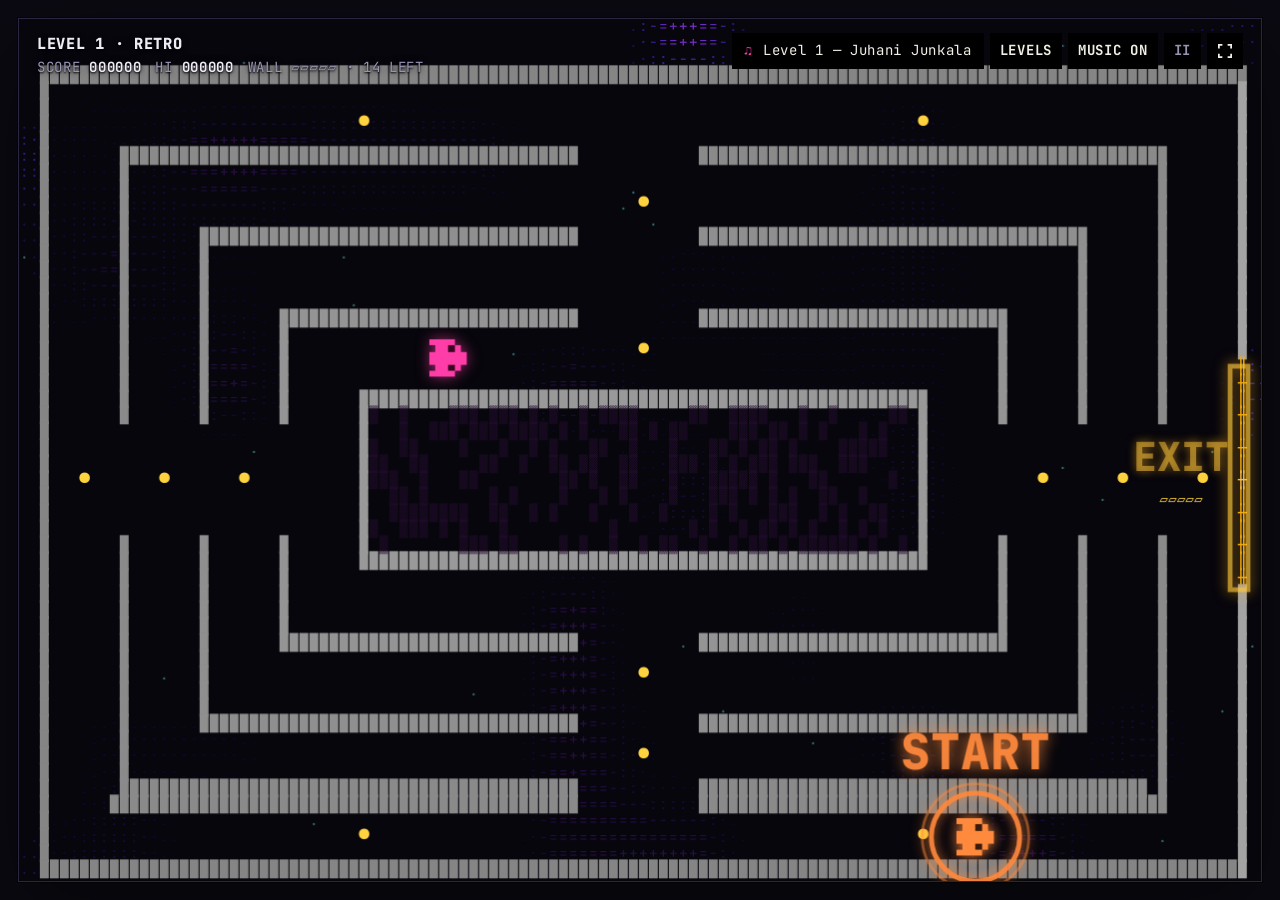
==== index.html @ b42446b8 "Screen-shaped levels, rooftop masts and moon, home-screen app manifest - Level 1 arena becomes a rec" ====
<!doctype html>
<html lang="en">
<head>
  <meta charset="utf-8">
  <meta name="viewport" content="width=device-width, initial-scale=1, viewport-fit=cover, user-scalable=no">
  <meta name="theme-color" content="#07060C">
  <meta name="color-scheme" content="dark">
  <meta name="apple-mobile-web-app-capable" content="yes">
  <meta name="apple-mobile-web-app-status-bar-style" content="black-translucent">
  <meta name="apple-mobile-web-app-title" content="Dodge 'Em">
  <meta name="mobile-web-app-capable" content="yes">
  <meta name="description" content="Dodge 'Em Beyond: a one-button neon glyph-art reimagining of Atari's Dodge 'Em. Clear the arena, break the wall, drive into the next world.">
  <title>Dodge 'Em Beyond</title>
  <link rel="icon" type="image/svg+xml" href="data:image/svg+xml,%3Csvg xmlns='http://www.w3.org/2000/svg' viewBox='0 0 8 8' shape-rendering='crispEdges'%3E%3Crect width='8' height='8' rx='1' fill='%2307060C'/%3E%3Cpath fill='%23FF8A3D' d='M3,1h2v1H3zM2,2h4v1H2zM1,3h6v3H1zM1,6h1v1H1zM3,6h2v1H3zM6,6h1v1H6z'/%3E%3Cpath fill='%233A1A0A' d='M2,3h1v1H2zM5,3h1v1H5z'/%3E%3C/svg%3E">

  <link rel="preconnect" href="https://fonts.googleapis.com">
  <link rel="preconnect" href="https://fonts.gstatic.com" crossorigin>
  <!-- Fonts are progressive enhancement: non-blocking; offline / file:// uses the fallback stacks. -->
  <link rel="stylesheet" href="https://fonts.googleapis.com/css2?family=JetBrains+Mono:wght@400;700;800&amp;family=Rubik+Mono+One&amp;display=swap" media="print" onload="this.media='all'">
  <noscript><link rel="stylesheet" href="https://fonts.googleapis.com/css2?family=JetBrains+Mono:wght@400;700;800&amp;family=Rubik+Mono+One&amp;display=swap"></noscript>

  <!-- "Add to Home Screen" on phones / tablets: opens as a fullscreen landscape app (no browser swipe-to-exit) -->
  <link rel="manifest" href="manifest.webmanifest">
  <link rel="apple-touch-icon" href="assets/icon.svg">
  <link rel="stylesheet" href="css/style.css?v=47">

  <script defer src="js/game.js?v=47"></script>
  <script defer src="js/render.js?v=47"></script>
  <script defer src="js/audio.js?v=47"></script>
</head>
<body>
  <main class="app" id="app">
    <div id="stage" class="stage" tabindex="0" role="application" aria-label="Dodge 'Em Beyond. Hold anywhere or any key.">
      <canvas id="cv" aria-hidden="true"></canvas>

      <div class="hud">
        <div class="hud-bar">
          <div class="tl">
            <span class="lv" id="hLv">LEVEL 1 · NEON SQUARE</span>
            <span class="stats">
              <span class="stat">SCORE <b id="hScore">000000</b></span>
              <span class="stat">HI <b id="hHi">000000</b></span>
              <span class="stat" id="hDots">DOTS 42</span>
            </span>
          </div>
          <div class="tr">
            <div class="np" title="Now playing"><span class="note" aria-hidden="true">♫</span><span class="np-text" id="hNp">01 · Head On At Midnight</span></div>
            <button type="button" class="hbtn" id="bLevels" aria-label="Choose level">LEVELS</button>
            <button type="button" class="hbtn" id="bMusic" aria-label="Toggle music">MUSIC ON</button>
            <button type="button" class="hbtn" id="bPause" aria-label="Pause">II</button>
            <button type="button" class="hbtn icon" id="bFull" aria-label="Toggle fullscreen">
              <svg viewBox="0 0 16 16" width="14" height="14" aria-hidden="true" focusable="false"><path d="M1 5V1h4M11 1h4v4M15 11v4h-4M5 15H1v-4" fill="none" stroke="currentColor" stroke-width="2"/></svg>
            </button>
          </div>
        </div>
        <div class="toast" id="toast" role="status" aria-live="polite"></div>
      </div>

      <div class="screen" id="sOver" hidden>
        <div class="card result" role="dialog" aria-label="Run over">
          <div class="big" id="oScore">000000</div>
          <div class="best" id="oBest">BEST 000000</div>
          <p class="info" id="oInfo">Level 1 · so close</p>
          <button type="button" class="go" id="bAgain">▶ Go again</button>
          <span class="blink">Tap · Click · Space to go again</span>
        </div>
      </div>

      <div class="screen level-screen" id="sLevel" hidden>
        <div class="card level-card" role="dialog" aria-label="Next level">
          <span class="lv-kind" id="lKind">LEVEL 2</span>
          <h1 id="lName">OFFRAMP 1</h1>
          <ul class="tips" id="lTips"></ul>
          <span class="blink">Press any key · click · tap to start</span>
        </div>
      </div>

      <div class="screen levels-screen" id="sLevels" hidden>
        <div class="card levels-card" role="dialog" aria-label="Choose level">
          <h1>Choose level</h1>
          <div class="lv-grid" id="lvGrid"></div>
          <div class="lv-actions">
            <button type="button" class="lv-close" id="bLvClose">✕ Close</button>
            <button type="button" class="lv-reset" id="bLvReset">Start from level 1</button>
          </div>
        </div>
      </div>

      <div class="screen" id="sPause" hidden>
        <div class="card pause-card" role="dialog" aria-label="Paused">
          <h1>Paused</h1>
          <span class="resume" aria-hidden="true">▶</span>
        </div>
      </div>

      <noscript>
        <div class="screen noscript">
          <div class="card">
            <h1>Dodge 'Em <span>Beyond</span></h1>
            <p class="info">This game needs JavaScript. Please enable it and reload.</p>
          </div>
        </div>
      </noscript>
    </div>
  </main>

  <!-- phones / tablets held upright: ask to turn the device sideways (the game is played in landscape) -->
  <div class="rotate" id="rotate" role="alert">
    <div class="phone" aria-hidden="true"></div>
    <strong>Rotate your device</strong>
    <span>Dodge 'Em Beyond plays in landscape</span>
  </div>
</body>
</html>
---- css/style.css ----
/* Dodge 'Em Beyond (v2 · one-button): dark neon-arcade look.
   Layout: the full stage (plus safe areas) on every device; the whole stage is the input button.
   Breakpoints:
     - base                                   : phones portrait / default
     - max-width 520px / max-width 360px      : narrow HUD compaction (down to 320px)
     - landscape + max-height 500px           : phone landscape (thin HUD, short result card)
     - min-width 768px + min-height 600px     : tablet (bigger HUD)
     - min-width 1024px + (pointer: fine)     : desktop (centered wide stage, pointer cursor)
*/

:root {
  color-scheme: dark;
  --ground: #0B0A12;
  --deep: #07060C;
  --line: #2A2640;
  --ink: #EEEAF6;
  --dim: #9A94B3;
  --orange: #FF8A3D;
  --magenta: #FF3DA8;
  --cyan: #3DE0FF;
  --yellow: #FFD23F;
  --violet: #8B5CFF;
  --chip: #000;
  --chip-ink: #F2EFE6;

  --display: "Rubik Mono One", "Arial Black", "Helvetica Neue", Impact, sans-serif;
  --mono: "JetBrains Mono", ui-monospace, "SFMono-Regular", "Cascadia Mono", Consolas, Menlo, "Liberation Mono", monospace;

  --frame: 10px;
  --edge: 14px;
  --hud-fs: 12px;
  --hbtn-h: 30px;

  --sat: env(safe-area-inset-top, 0px);
  --sar: env(safe-area-inset-right, 0px);
  --sab: env(safe-area-inset-bottom, 0px);
  --sal: env(safe-area-inset-left, 0px);
}

[hidden] { display: none !important; }

*, *::before, *::after { box-sizing: border-box; }

html, body {
  height: 100%;
  margin: 0;
  padding: 0;
  background: var(--ground);
  color: var(--ink);
  overflow: hidden;
  overscroll-behavior: none;
  touch-action: none; /* no browser pan / pull-to-refresh gestures anywhere: they can knock the game out of fullscreen */
}

html {
  -webkit-text-size-adjust: 100%;
  text-size-adjust: 100%;
}

body {
  font-family: var(--mono);
  font-size: 14px;
  line-height: 1.4;
  -webkit-tap-highlight-color: transparent;
  -webkit-font-smoothing: antialiased;
  -moz-osx-font-smoothing: grayscale;
  -webkit-touch-callout: none;
}

button { font: inherit; color: inherit; }

/* ---------- app shell: just the stage, inside the safe areas ---------- */
.app {
  position: fixed;
  inset: 0;
  width: 100%;
  height: 100vh;
  height: 100dvh;
  display: flex;
  flex-direction: column;
  padding:
    max(var(--sat), var(--frame))
    max(var(--sar), var(--frame))
    max(var(--sab), var(--frame))
    max(var(--sal), var(--frame));
  overflow: hidden;
  -webkit-user-select: none;
  user-select: none;
}

/* ---------- stage = the one big button ---------- */
#stage {
  position: relative;
  flex: 1 1 auto;
  min-height: 0;
  min-width: 0;
  background: var(--deep);
  border: 1px solid var(--line);
  overflow: hidden;
  outline: none;
  cursor: default;
  touch-action: none;
  -webkit-touch-callout: none;
  -webkit-user-select: none;
  user-select: none;
  contain: layout paint;
  transition: border-color .12s, box-shadow .12s;
}
/* subtle press feedback (also usable by JS via .held) */
#stage:active,
#stage.held {
  border-color: rgba(255, 138, 61, .55);
  box-shadow: inset 0 0 0 1px rgba(255, 138, 61, .25), inset 0 0 40px rgba(255, 138, 61, .08);
}
#stage:focus-visible { border-color: var(--yellow); }

#cv {
  position: absolute;
  inset: 0;
  width: 100%;
  height: 100%;
  display: block;
  touch-action: none;
  -webkit-touch-callout: none;
}

/* ---------- HUD ---------- */
.hud {
  position: absolute;
  inset: 0;
  pointer-events: none;
  font-size: var(--hud-fs);
  letter-spacing: .05em;
}

.hud-bar {
  position: absolute;
  top: 10px;
  left: var(--edge);
  right: var(--edge);
  display: flex;
  flex-wrap: wrap;
  align-items: flex-start;
  justify-content: space-between;
  gap: 6px 12px;
}

.tl {
  display: flex;
  flex-direction: column;
  gap: 3px;
  min-width: 0;
  flex: 1 1 auto;
  text-shadow: 0 1px 2px #000, 0 0 6px var(--deep);
}

.lv {
  font-weight: 800;
  color: var(--ink);
  white-space: nowrap;
  overflow: hidden;
  text-overflow: ellipsis;
}

.stats {
  color: var(--dim);
  font-variant-numeric: tabular-nums;
  display: flex;
  flex-wrap: wrap;
  gap: 2px 14px;
}
.stats .stat { white-space: nowrap; }
.stats b { color: var(--ink); font-weight: 700; }

.tr {
  display: flex;
  gap: 6px;
  align-items: center;
  justify-content: flex-end;
  pointer-events: auto;
  min-width: 0;
  flex: 0 1 auto;
  margin-left: auto;
}

/* Now-playing chip: black box, magenta note (Claude FM style) */
.np {
  display: flex;
  align-items: center;
  gap: 10px;
  min-width: 0;
  max-width: min(46vw, 340px);
  height: var(--hbtn-h);
  padding: 0 12px;
  background: var(--chip);
  color: var(--chip-ink);
  white-space: nowrap;
  overflow: hidden;
}
.np .note { color: var(--magenta); flex: none; }
.np .np-text {
  min-width: 0;
  overflow: hidden;
  text-overflow: ellipsis;
  white-space: nowrap;
}

.hbtn {
  flex: none;
  height: var(--hbtn-h);
  min-width: var(--hbtn-h);
  padding: 0 10px;
  display: inline-flex;
  align-items: center;
  justify-content: center;
  font-family: var(--mono);
  font-size: var(--hud-fs);
  font-weight: 700;
  letter-spacing: .05em;
  background: var(--chip);
  color: var(--chip-ink);
  border: 0;
  border-radius: 0;
  cursor: pointer;
  touch-action: manipulation;
  -webkit-appearance: none;
  appearance: none;
}
.hbtn.icon { padding: 0; }
.hbtn[aria-pressed="false"], .hbtn.off { color: var(--dim); }
@media (hover: hover) {
  .hbtn:hover { color: var(--orange); }
}
.hbtn:active { color: var(--orange); }

/* ---------- toast (unused in v2, kept harmless) ---------- */
.toast {
  position: absolute;
  left: 50%;
  bottom: 14px;
  transform: translateX(-50%);
  width: max-content;
  max-width: calc(100% - 28px);
  padding: 8px 16px;
  background: rgba(0, 0, 0, .82);
  color: var(--yellow);
  font-size: 13px;
  text-align: center;
  opacity: 0;
  transition: opacity .25s;
  pointer-events: none;
}
.toast.on { opacity: 1; }
.toast:empty { display: none; }

/* ---------- overlays: compact, the board stays visible ---------- */
.screen {
  position: absolute;
  inset: 0;
  z-index: 2;
  display: flex;
  align-items: center;
  justify-content: center;
  padding: 12px;
  background: transparent;
  pointer-events: none;           /* taps fall through to #stage (restart / resume) */
}

.card {
  pointer-events: auto;
  width: min(70%, 360px);
  max-height: 100%;
  overflow: hidden auto;
  overscroll-behavior: contain;
  display: flex;
  flex-direction: column;
  align-items: center;
  gap: 8px;
  padding: 16px 18px;
  text-align: center;
  background: rgba(7, 6, 12, .72);
  border: 1px solid rgba(42, 38, 64, .9);
  box-shadow: 0 12px 40px rgba(0, 0, 0, .45);
  -webkit-backdrop-filter: blur(3px);
  backdrop-filter: blur(3px);
}
.card > * { flex: none; max-width: 100%; }

.card h1 {
  margin: 0;
  font-family: var(--display);
  font-weight: 400;
  font-size: clamp(18px, 5vw, 28px);
  line-height: 1.05;
}
.card h1 span {
  background: linear-gradient(90deg, var(--cyan), var(--violet) 40%, var(--magenta) 70%, var(--orange));
  -webkit-background-clip: text;
  background-clip: text;
  -webkit-text-fill-color: transparent;
  color: transparent;
}

.big {
  font-family: var(--display);
  font-size: clamp(26px, 9vw, 44px);
  line-height: 1;
  color: var(--yellow);
  font-variant-numeric: tabular-nums;
  text-shadow: 0 0 18px rgba(255, 210, 63, .35);
}

.best {
  font-size: 12px;
  font-weight: 700;
  letter-spacing: .12em;
  color: var(--cyan);
  font-variant-numeric: tabular-nums;
}

.info {
  margin: 0;
  color: var(--dim);
  font-size: 12px;
  line-height: 1.45;
}

.go {
  margin-top: 4px;
  min-height: 44px;
  padding: 10px 22px;
  font-family: var(--display);
  font-size: 14px;
  font-weight: 400;
  background: var(--orange);
  color: #1A0B02;
  border: 0;
  border-radius: 0;
  cursor: pointer;
  touch-action: manipulation;
  -webkit-appearance: none;
  appearance: none;
  box-shadow: 0 0 20px rgba(255, 138, 61, .35);
}
@media (hover: hover) {
  .go:hover { background: #FFA566; }
}
.go:active { background: #FFA566; transform: translateY(1px); }

.blink {
  animation: de-blink 1.1s steps(2) infinite;
  color: var(--yellow);
  font-size: 10px;
  letter-spacing: .12em;
  text-transform: uppercase;
}
@keyframes de-blink { 50% { opacity: 0; } }

.pause-card { width: auto; min-width: 160px; padding: 14px 22px; }

/* level select */
.levels-screen { z-index: 4; background: rgba(7, 6, 12, .72); pointer-events: auto; }
.levels-card { width: min(92%, 520px); gap: 12px; background: rgba(7, 6, 12, .94); }
.lv-grid { display: grid; grid-template-columns: repeat(2, minmax(0, 1fr)); gap: 8px; }
.lv-btn {
  font-family: var(--mono);
  display: flex;
  flex-direction: column;
  align-items: flex-start;
  gap: 2px;
  padding: 10px 12px;
  min-height: 56px;
  background: #15131F;
  color: var(--ink);
  border: 1px solid var(--line);
  border-left: 4px solid var(--lv-c, var(--cyan));
  text-align: left;
  cursor: pointer;
}
.lv-btn .lv-n { font-size: 11px; letter-spacing: .12em; color: var(--dim); }
.lv-btn .lv-t { font-size: 13px; font-weight: 800; }
.lv-btn.current { box-shadow: inset 0 0 0 1px var(--orange); }
.lv-btn:disabled { opacity: .38; cursor: not-allowed; }
@media (hover: hover) { .lv-btn:not(:disabled):hover { border-color: var(--orange); color: var(--orange); } }
.lv-actions { display: flex; justify-content: space-between; gap: 8px; flex-wrap: wrap; }
.lv-close, .lv-reset {
  font-family: var(--mono);
  font-size: 12px;
  padding: 8px 14px;
  background: transparent;
  color: var(--ink);
  border: 1px solid var(--line);
  cursor: pointer;
}
.lv-reset { color: var(--dim); }
@media (max-width: 360px) { .lv-grid { grid-template-columns: 1fr; } }
@media (orientation: landscape) and (max-height: 500px) {
  .lv-grid { grid-template-columns: repeat(4, minmax(0, 1fr)); }
  .lv-btn { min-height: 44px; padding: 6px 8px; }
}

/* level card: waits for a press before each new level; sits high so the board stays visible */
.level-screen { align-items: flex-start; padding-top: max(56px, 9%); }
.level-card { width: min(88%, 420px); gap: 8px; }
.lv-kind { font-size: 11px; letter-spacing: .16em; color: var(--dim); }
.tips {
  list-style: none;
  margin: 2px 0 4px;
  padding: 10px 12px;
  display: flex;
  flex-direction: column;
  gap: 6px;
  background: rgba(0, 0, 0, .55);
  text-align: left;
  font-size: 12.5px;
  line-height: 1.4;
}
.tips li { display: flex; gap: 10px; align-items: baseline; }
.tips kbd {
  flex: none;
  min-width: 64px;
  font-family: var(--mono);
  font-weight: 800;
  color: var(--orange);
  white-space: nowrap;
}
@media (orientation: landscape) and (max-height: 500px) {
  .level-screen { padding-top: 40px; }
  .level-card { width: min(60%, 420px); gap: 4px; }
  .tips { padding: 6px 10px; gap: 3px; font-size: 11.5px; }
}
.resume { color: var(--orange); font-size: 18px; line-height: 1; }

.noscript .card { width: min(86%, 420px); background: rgba(7, 6, 12, .92); }

/* ---------- focus ---------- */
:focus { outline: none; }
:focus-visible { outline: 2px solid var(--yellow); outline-offset: 2px; }
#stage:focus-visible { outline: none; }

/* ============================================================
   Touch: larger HUD tap targets
   ============================================================ */
@media (pointer: coarse) {
  :root { --hbtn-h: 38px; }
}

/* ============================================================
   Narrow widths: keep HUD from colliding (min 320px)
   ============================================================ */
@media (max-width: 520px) {
  :root {
    --hud-fs: 11px;
    --edge: 10px;
    --frame: 6px;
  }
  .hud-bar { top: 8px; gap: 5px 8px; }
  .stats { gap: 1px 10px; }
  .np { max-width: 42vw; padding: 0 8px; gap: 6px; }
  .hbtn { padding: 0 8px; }
}

@media (max-width: 360px) {
  :root {
    --hud-fs: 10px;
    --edge: 8px;
    --frame: 4px;
  }
  .tr { gap: 4px; }
  .np { max-width: 34vw; }
  .hbtn { padding: 0 6px; letter-spacing: 0; }
  .card { width: min(76%, 360px); padding: 12px 12px; }
}

/* ============================================================
   Phone landscape: thin HUD, short result card
   ============================================================ */
@media (orientation: landscape) and (max-height: 500px) {
  :root {
    --frame: 4px;
    --edge: 10px;
    --hbtn-h: 32px;
    --hud-fs: 11px;
  }
  .hud-bar { top: 6px; }
  .np { max-width: 30vw; }
  .screen { padding: 8px; }
  .card { width: min(46%, 340px); gap: 5px; padding: 10px 14px; }
  .big { font-size: clamp(22px, 9vh, 36px); }
  .go { min-height: 38px; padding: 8px 18px; font-size: 13px; margin-top: 2px; }
}

/* ============================================================
   Tablet: bigger HUD text
   ============================================================ */
@media (min-width: 768px) and (min-height: 600px) {
  :root {
    --hud-fs: 14px;
    --hbtn-h: 36px;
    --edge: 18px;
    --frame: 14px;
  }
  .hud-bar { top: 14px; }
  .lv { font-size: 1.1em; }
  .best, .info { font-size: 13px; }
  .blink { font-size: 11px; }
}

@media (min-width: 768px) and (min-height: 600px) and (pointer: coarse) {
  :root { --hbtn-h: 44px; }
}

/* ============================================================
   Desktop: large centered stage, the stage reads as clickable
   ============================================================ */
@media (min-width: 1024px) and (pointer: fine) {
  :root { --frame: 18px; }
  .app {
    max-width: 1600px;
    margin: 0 auto;
    left: 0;
    right: 0;
  }
  #stage {
    cursor: pointer;
    box-shadow: 0 0 0 1px rgba(0, 0, 0, .5), 0 30px 80px rgba(0, 0, 0, .5);
  }
  #stage:active, #stage.held {
    box-shadow: inset 0 0 0 1px rgba(255, 138, 61, .25), inset 0 0 40px rgba(255, 138, 61, .08), 0 30px 80px rgba(0, 0, 0, .5);
  }
  .hud .tr { cursor: auto; }
}
@media (pointer: fine) {
  #stage { cursor: pointer; }
}

@media (min-width: 1440px) and (min-height: 820px) and (pointer: fine) {
  :root { --hud-fs: 15px; }
}

/* Fullscreen: drop the frame so the game uses every pixel */
.app:-webkit-full-screen { max-width: none; }
.app:fullscreen { max-width: none; }
:fullscreen #stage { border-color: transparent; }

/* ---------- reduced motion ---------- */
@media (prefers-reduced-motion: reduce) {
  .blink { animation: none; }
  .toast, #stage { transition: none; }
  .go:active { transform: none; }
}

/* Beyond (level 3) is drawn on a pale field: dark HUD text there */
#stage.pale .lv, #stage.pale .stats b { color: #2A2533; }
#stage.pale .stats { color: #5E5870; }

/* ---------- landscape only on phones / tablets ---------- */
.rotate { display: none; position: fixed; inset: 0; z-index: 50; background: var(--deep); color: var(--ink);
  flex-direction: column; align-items: center; justify-content: center; gap: 14px; padding: 24px; text-align: center;
  font-family: var(--mono); }
.rotate strong { font-family: var(--display); font-weight: 400; font-size: 22px; color: var(--orange); }
.rotate span { font-size: 13px; color: var(--dim); }
.rotate .phone { width: 46px; height: 78px; border: 3px solid var(--orange); border-radius: 9px;
  box-shadow: 0 0 18px rgba(255, 138, 61, .45); animation: de-rotate 2s ease-in-out infinite; }
@keyframes de-rotate { 0%, 25% { transform: rotate(0deg); } 60%, 100% { transform: rotate(-90deg); } }
@media (pointer: coarse) and (orientation: portrait) { .rotate { display: flex; } }
@media (prefers-reduced-motion: reduce) { .rotate .phone { animation: none; transform: rotate(-90deg); } }
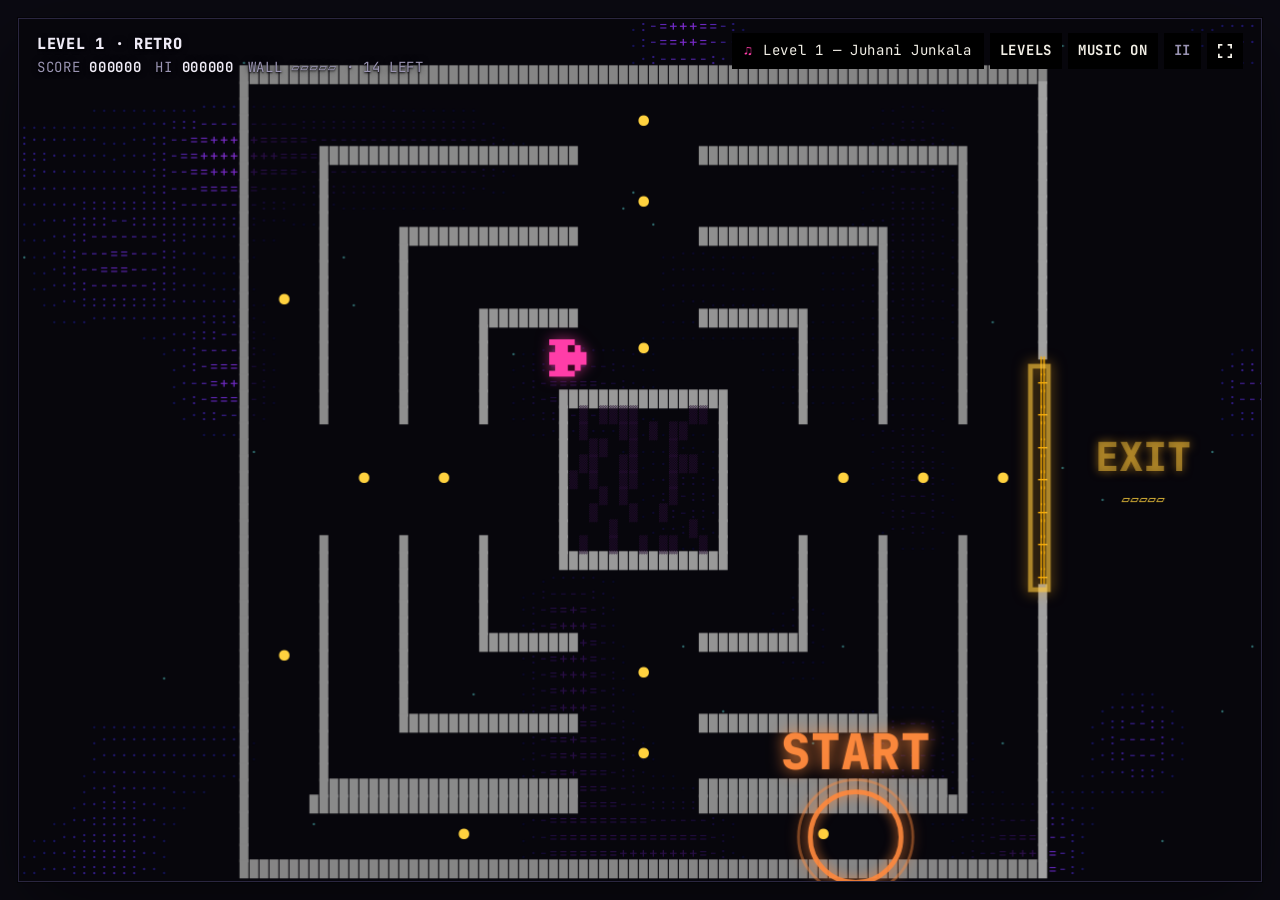
==== commit 4ee6b3e9: "Phone-only special handling; tablets behave like computers - DE.isPhone(): touch-primary device with" ====
--- a/index.html
+++ b/index.html
@@ -22,11 +22,11 @@
   <!-- "Add to Home Screen" on phones / tablets: opens as a fullscreen landscape app (no browser swipe-to-exit) -->
   <link rel="manifest" href="manifest.webmanifest">
   <link rel="apple-touch-icon" href="assets/icon.svg">
-  <link rel="stylesheet" href="css/style.css?v=47">
+  <link rel="stylesheet" href="css/style.css?v=50">
 
-  <script defer src="js/game.js?v=47"></script>
-  <script defer src="js/render.js?v=47"></script>
-  <script defer src="js/audio.js?v=47"></script>
+  <script defer src="js/game.js?v=50"></script>
+  <script defer src="js/render.js?v=50"></script>
+  <script defer src="js/audio.js?v=50"></script>
 </head>
 <body>
   <main class="app" id="app">
--- a/css/style.css
+++ b/css/style.css
@@ -563,5 +563,5 @@
 .rotate .phone { width: 46px; height: 78px; border: 3px solid var(--orange); border-radius: 9px;
   box-shadow: 0 0 18px rgba(255, 138, 61, .45); animation: de-rotate 2s ease-in-out infinite; }
 @keyframes de-rotate { 0%, 25% { transform: rotate(0deg); } 60%, 100% { transform: rotate(-90deg); } }
-@media (pointer: coarse) and (orientation: portrait) { .rotate { display: flex; } }
+@media (pointer: coarse) and (hover: none) and (orientation: portrait) and (max-width: 599px) { .rotate { display: flex; } } /* phones only */
 @media (prefers-reduced-motion: reduce) { .rotate .phone { animation: none; transform: rotate(-90deg); } }
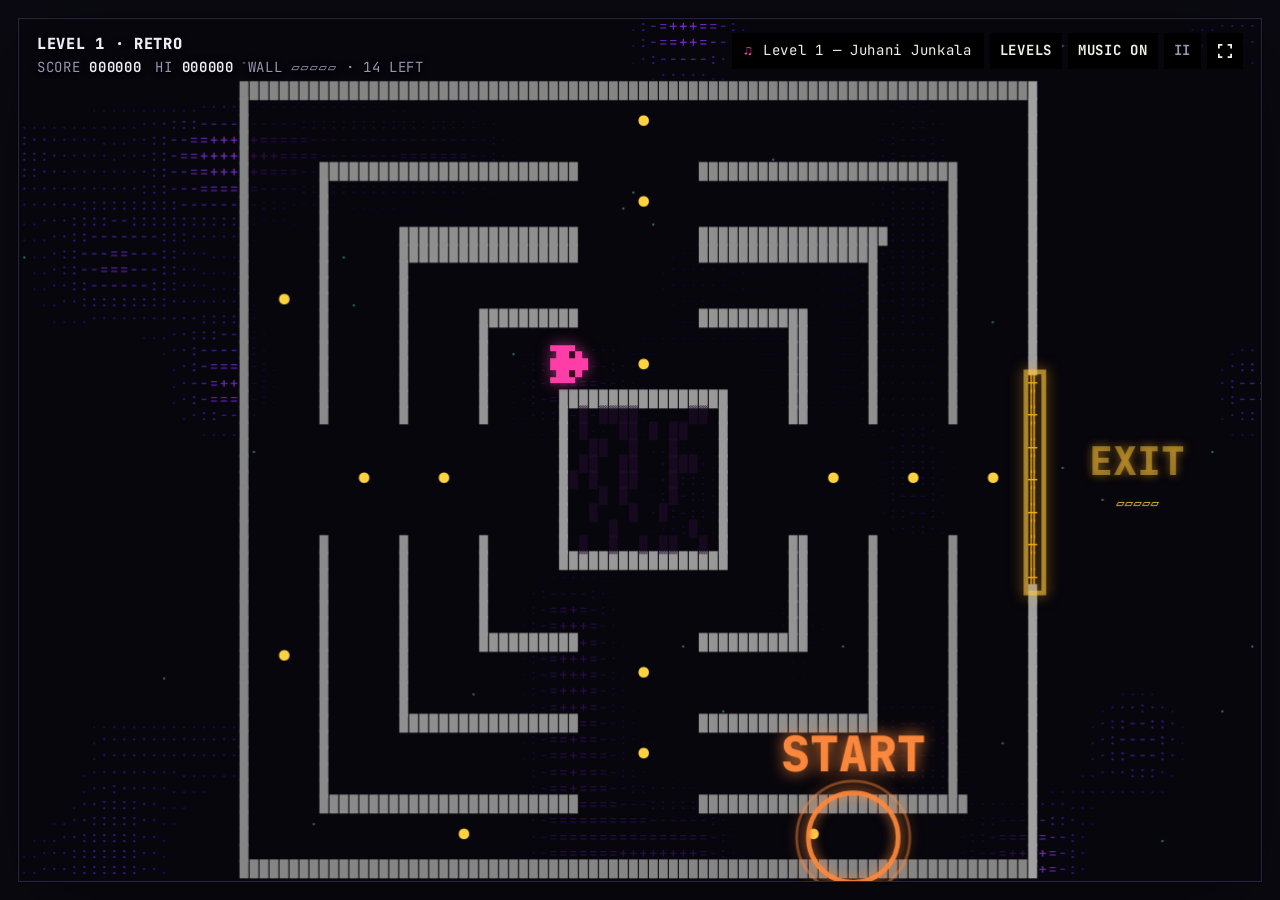
==== commit 7d5cfc7a: "Start the playfield below the measured HUD - Boot measures how far the HUD reaches into the stage (i" ====
--- a/index.html
+++ b/index.html
@@ -22,11 +22,11 @@
   <!-- "Add to Home Screen" on phones / tablets: opens as a fullscreen landscape app (no browser swipe-to-exit) -->
   <link rel="manifest" href="manifest.webmanifest">
   <link rel="apple-touch-icon" href="assets/icon.svg">
-  <link rel="stylesheet" href="css/style.css?v=50">
+  <link rel="stylesheet" href="css/style.css?v=51">
 
-  <script defer src="js/game.js?v=50"></script>
-  <script defer src="js/render.js?v=50"></script>
-  <script defer src="js/audio.js?v=50"></script>
+  <script defer src="js/game.js?v=51"></script>
+  <script defer src="js/render.js?v=51"></script>
+  <script defer src="js/audio.js?v=51"></script>
 </head>
 <body>
   <main class="app" id="app">
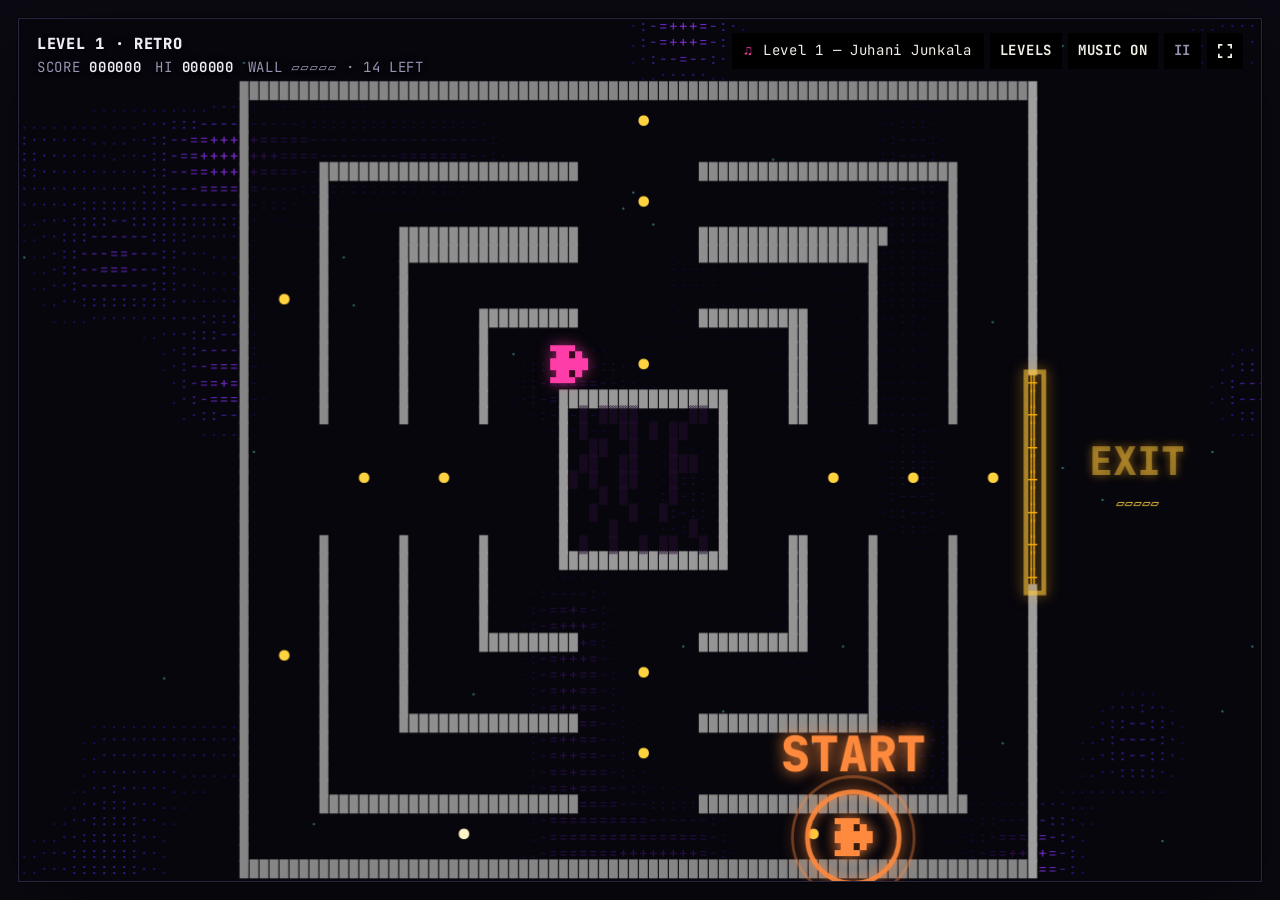
==== commit 33088424: "Tint the level 2 moon slightly red Co-Authored-By: Claude Opus 5.5 (1M context) <noreply@anthropic.c" ====
--- a/index.html
+++ b/index.html
@@ -22,11 +22,11 @@
   <!-- "Add to Home Screen" on phones / tablets: opens as a fullscreen landscape app (no browser swipe-to-exit) -->
   <link rel="manifest" href="manifest.webmanifest">
   <link rel="apple-touch-icon" href="assets/icon.svg">
-  <link rel="stylesheet" href="css/style.css?v=51">
+  <link rel="stylesheet" href="css/style.css?v=52">
 
-  <script defer src="js/game.js?v=51"></script>
-  <script defer src="js/render.js?v=51"></script>
-  <script defer src="js/audio.js?v=51"></script>
+  <script defer src="js/game.js?v=52"></script>
+  <script defer src="js/render.js?v=52"></script>
+  <script defer src="js/audio.js?v=52"></script>
 </head>
 <body>
   <main class="app" id="app">
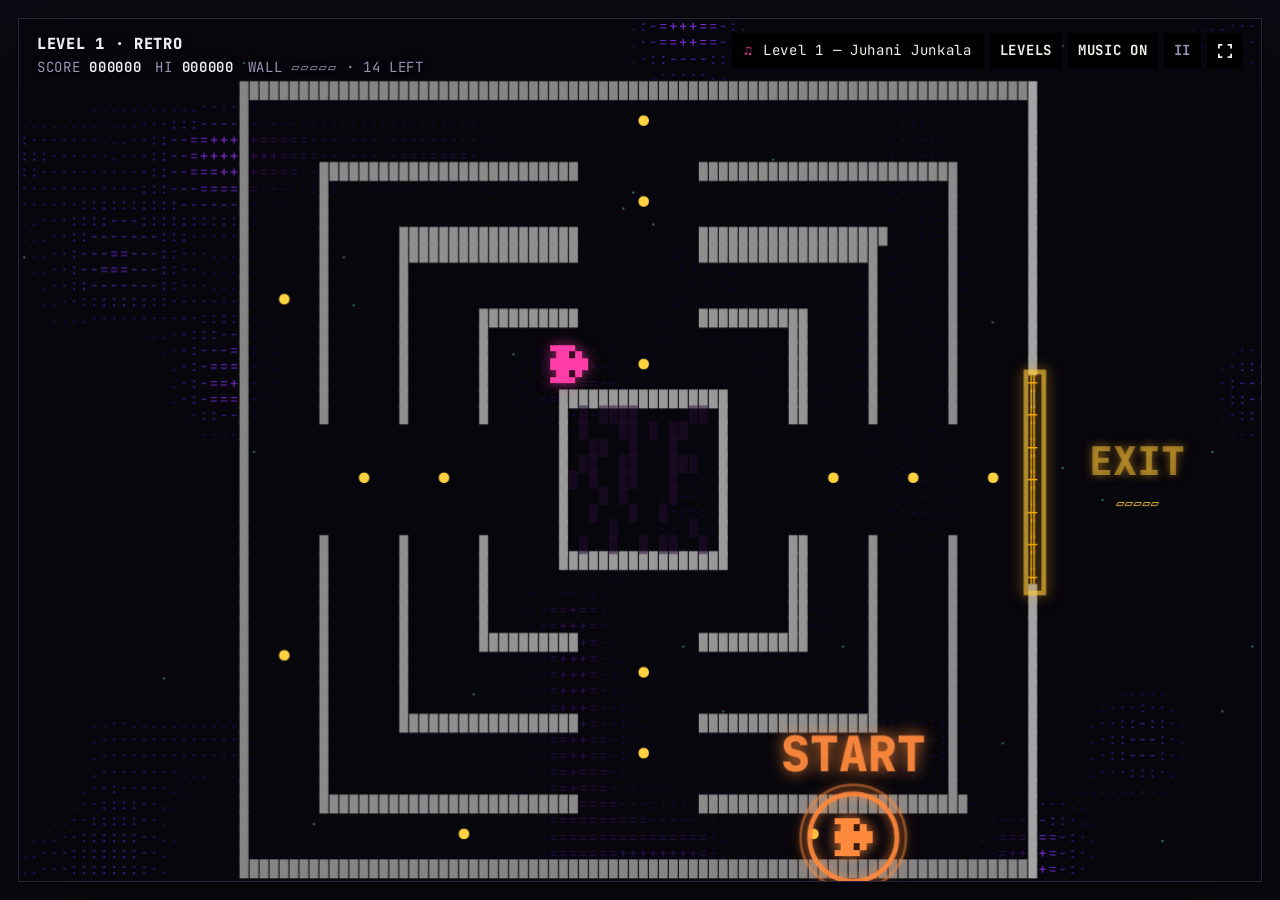
==== commit b54417ae: "Moon sits lower so taller buildings pass in front of it Co-Authored-By: Claude Opus 5.5 (1M context)" ====
--- a/index.html
+++ b/index.html
@@ -22,11 +22,11 @@
   <!-- "Add to Home Screen" on phones / tablets: opens as a fullscreen landscape app (no browser swipe-to-exit) -->
   <link rel="manifest" href="manifest.webmanifest">
   <link rel="apple-touch-icon" href="assets/icon.svg">
-  <link rel="stylesheet" href="css/style.css?v=52">
+  <link rel="stylesheet" href="css/style.css?v=53">
 
-  <script defer src="js/game.js?v=52"></script>
-  <script defer src="js/render.js?v=52"></script>
-  <script defer src="js/audio.js?v=52"></script>
+  <script defer src="js/game.js?v=53"></script>
+  <script defer src="js/render.js?v=53"></script>
+  <script defer src="js/audio.js?v=53"></script>
 </head>
 <body>
   <main class="app" id="app">
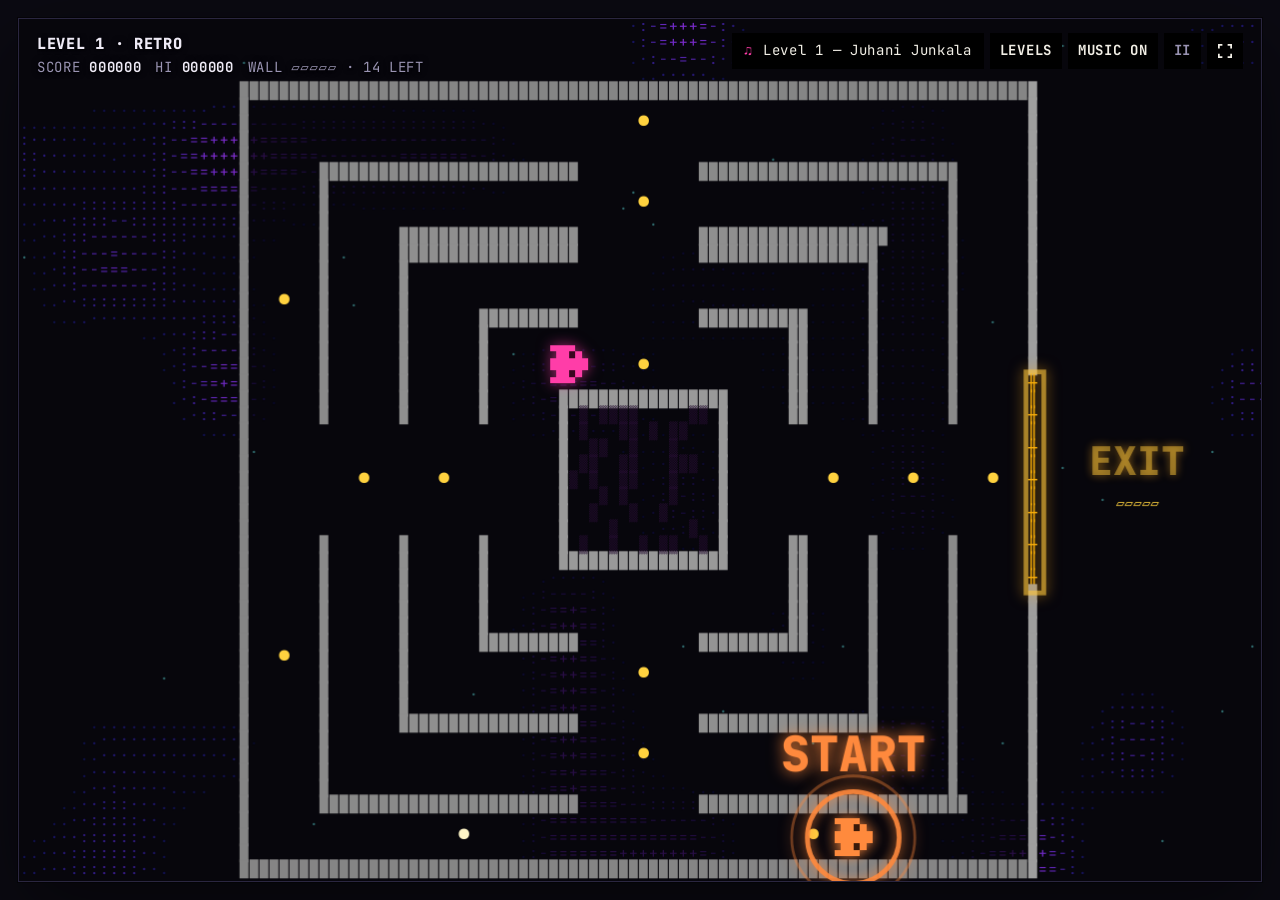
==== commit 1098e7f2: "INFINITY goes dark like levels 1 and 2 - Dark ground with grey drifting glyphs instead of the pale f" ====
--- a/index.html
+++ b/index.html
@@ -22,11 +22,11 @@
   <!-- "Add to Home Screen" on phones / tablets: opens as a fullscreen landscape app (no browser swipe-to-exit) -->
   <link rel="manifest" href="manifest.webmanifest">
   <link rel="apple-touch-icon" href="assets/icon.svg">
-  <link rel="stylesheet" href="css/style.css?v=53">
+  <link rel="stylesheet" href="css/style.css?v=54">
 
-  <script defer src="js/game.js?v=53"></script>
-  <script defer src="js/render.js?v=53"></script>
-  <script defer src="js/audio.js?v=53"></script>
+  <script defer src="js/game.js?v=54"></script>
+  <script defer src="js/render.js?v=54"></script>
+  <script defer src="js/audio.js?v=54"></script>
 </head>
 <body>
   <main class="app" id="app">
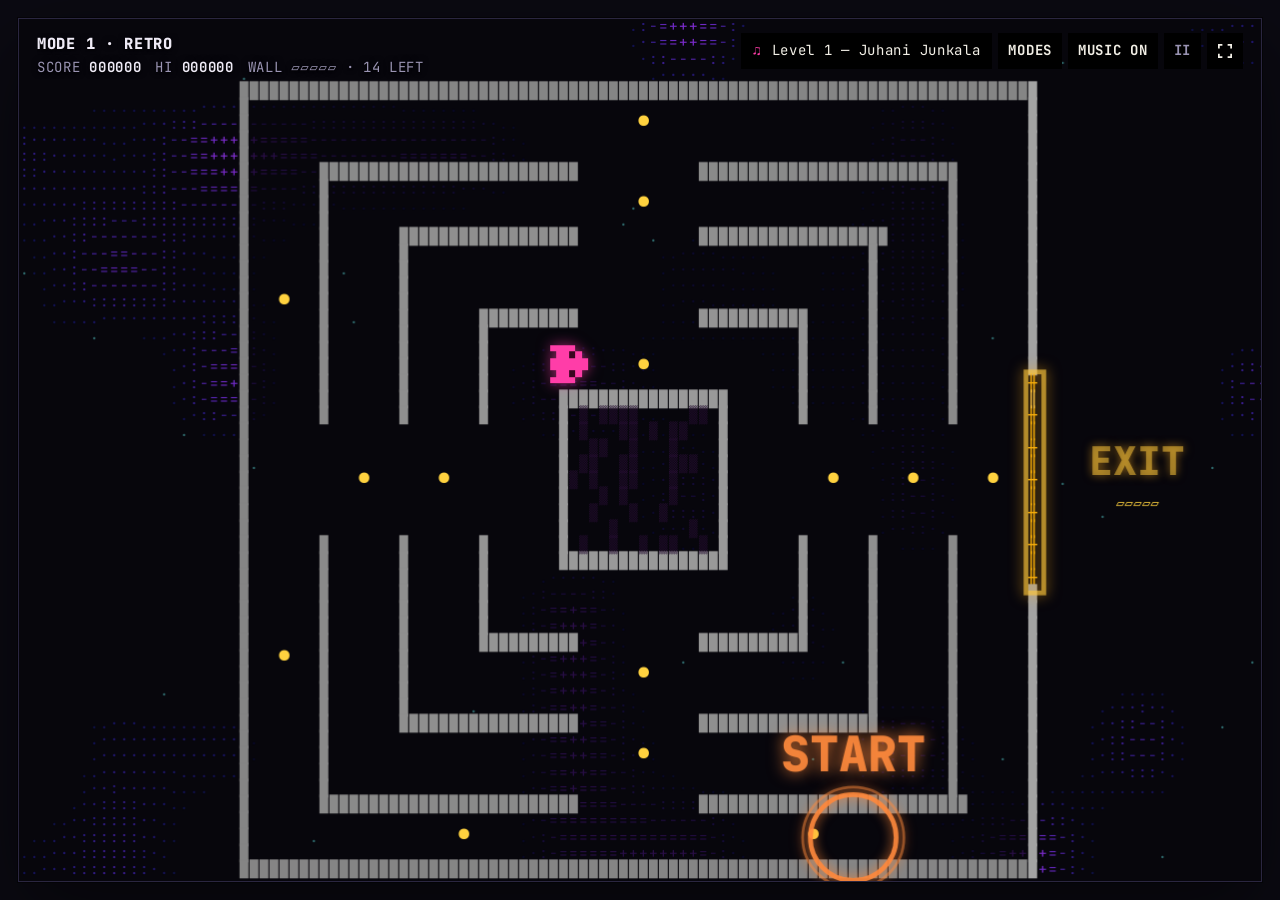
==== commit 15e8526d: "Modes instead of levels, blast celebration, connected journey, crisp walls - UI says MODE 1/2/3 (RET" ====
--- a/index.html
+++ b/index.html
@@ -22,11 +22,11 @@
   <!-- "Add to Home Screen" on phones / tablets: opens as a fullscreen landscape app (no browser swipe-to-exit) -->
   <link rel="manifest" href="manifest.webmanifest">
   <link rel="apple-touch-icon" href="assets/icon.svg">
-  <link rel="stylesheet" href="css/style.css?v=54">
+  <link rel="stylesheet" href="css/style.css?v=59">
 
-  <script defer src="js/game.js?v=54"></script>
-  <script defer src="js/render.js?v=54"></script>
-  <script defer src="js/audio.js?v=54"></script>
+  <script defer src="js/game.js?v=59"></script>
+  <script defer src="js/render.js?v=59"></script>
+  <script defer src="js/audio.js?v=59"></script>
 </head>
 <body>
   <main class="app" id="app">
@@ -45,7 +45,7 @@
           </div>
           <div class="tr">
             <div class="np" title="Now playing"><span class="note" aria-hidden="true">♫</span><span class="np-text" id="hNp">01 · Head On At Midnight</span></div>
-            <button type="button" class="hbtn" id="bLevels" aria-label="Choose level">LEVELS</button>
+            <button type="button" class="hbtn" id="bLevels" aria-label="Choose mode">MODES</button>
             <button type="button" class="hbtn" id="bMusic" aria-label="Toggle music">MUSIC ON</button>
             <button type="button" class="hbtn" id="bPause" aria-label="Pause">II</button>
             <button type="button" class="hbtn icon" id="bFull" aria-label="Toggle fullscreen">
@@ -67,7 +67,7 @@
       </div>
 
       <div class="screen level-screen" id="sLevel" hidden>
-        <div class="card level-card" role="dialog" aria-label="Next level">
+        <div class="card level-card" role="dialog" aria-label="Next mode">
           <span class="lv-kind" id="lKind">LEVEL 2</span>
           <h1 id="lName">OFFRAMP 1</h1>
           <ul class="tips" id="lTips"></ul>
@@ -76,12 +76,12 @@
       </div>
 
       <div class="screen levels-screen" id="sLevels" hidden>
-        <div class="card levels-card" role="dialog" aria-label="Choose level">
-          <h1>Choose level</h1>
+        <div class="card levels-card" role="dialog" aria-label="Choose mode">
+          <h1>Choose mode</h1>
           <div class="lv-grid" id="lvGrid"></div>
           <div class="lv-actions">
             <button type="button" class="lv-close" id="bLvClose">✕ Close</button>
-            <button type="button" class="lv-reset" id="bLvReset">Start from level 1</button>
+            <button type="button" class="lv-reset" id="bLvReset">Start from mode 1</button>
           </div>
         </div>
       </div>
--- a/css/style.css
+++ b/css/style.css
@@ -565,3 +565,9 @@
 @keyframes de-rotate { 0%, 25% { transform: rotate(0deg); } 60%, 100% { transform: rotate(-90deg); } }
 @media (pointer: coarse) and (hover: none) and (orientation: portrait) and (max-width: 599px) { .rotate { display: flex; } } /* phones only */
 @media (prefers-reduced-motion: reduce) { .rotate .phone { animation: none; transform: rotate(-90deg); } }
+
+/* short screens (phones in landscape): hide the now-playing chip so the HUD stays one row
+   and the playfield gets the height (the music keeps playing) */
+@media (max-height: 500px) {
+  .np { display: none !important; }
+}
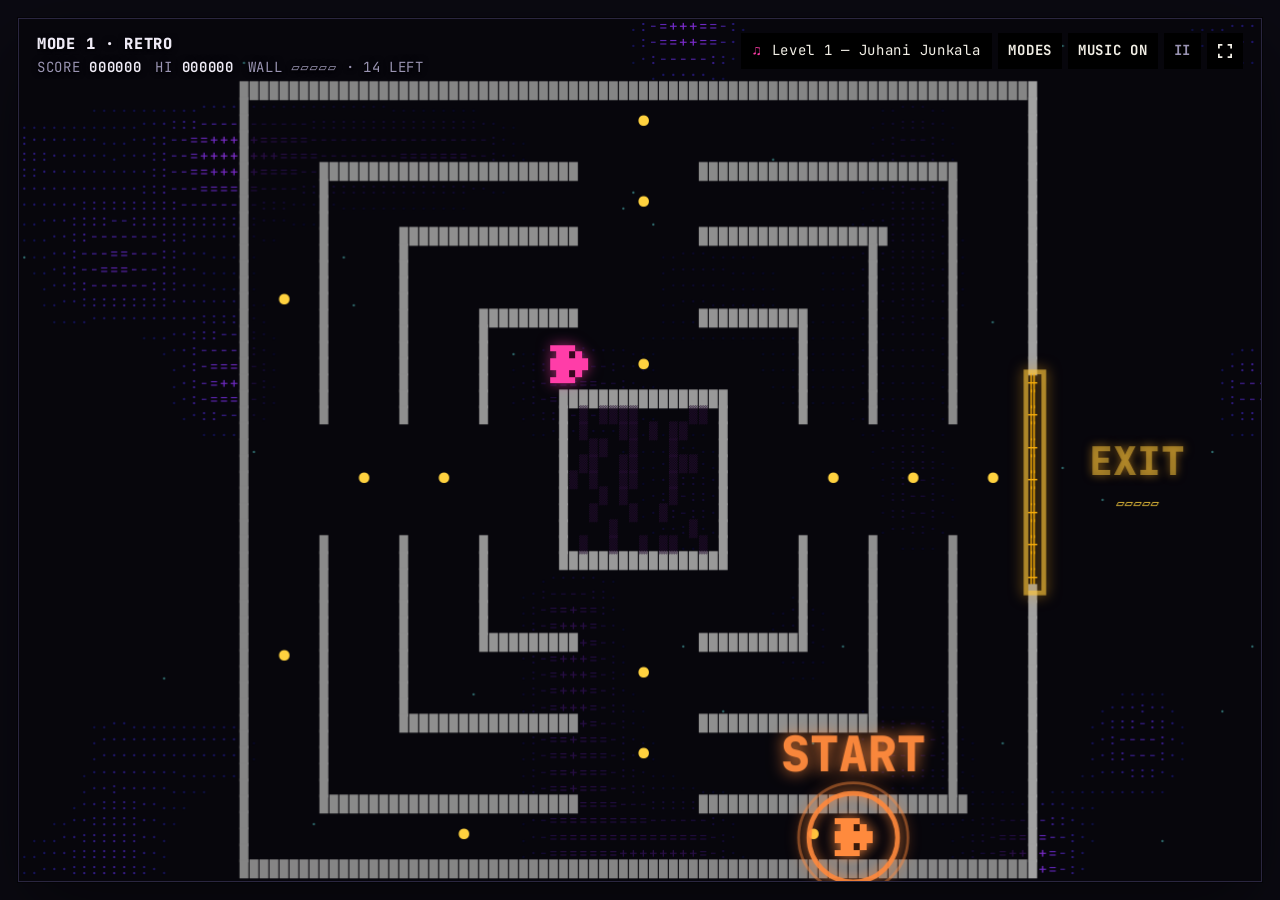
==== commit cfba5e85: "iPad/iPhone: Add to Home Screen tip for true fullscreen - DE.isIOS (incl. iPadOS) and DE.isStandalon" ====
--- a/index.html
+++ b/index.html
@@ -22,11 +22,11 @@
   <!-- "Add to Home Screen" on phones / tablets: opens as a fullscreen landscape app (no browser swipe-to-exit) -->
   <link rel="manifest" href="manifest.webmanifest">
   <link rel="apple-touch-icon" href="assets/icon.svg">
-  <link rel="stylesheet" href="css/style.css?v=59">
+  <link rel="stylesheet" href="css/style.css?v=60">
 
-  <script defer src="js/game.js?v=59"></script>
-  <script defer src="js/render.js?v=59"></script>
-  <script defer src="js/audio.js?v=59"></script>
+  <script defer src="js/game.js?v=60"></script>
+  <script defer src="js/render.js?v=60"></script>
+  <script defer src="js/audio.js?v=60"></script>
 </head>
 <body>
   <main class="app" id="app">
--- a/css/style.css
+++ b/css/style.css
@@ -251,6 +251,7 @@
   pointer-events: none;
 }
 .toast.on { opacity: 1; }
+#toast { z-index: 6; line-height: 1.5; white-space: normal; } /* tips (e.g. the iPad Home Screen hint) sit above overlays */
 .toast:empty { display: none; }
 
 /* ---------- overlays: compact, the board stays visible ---------- */
